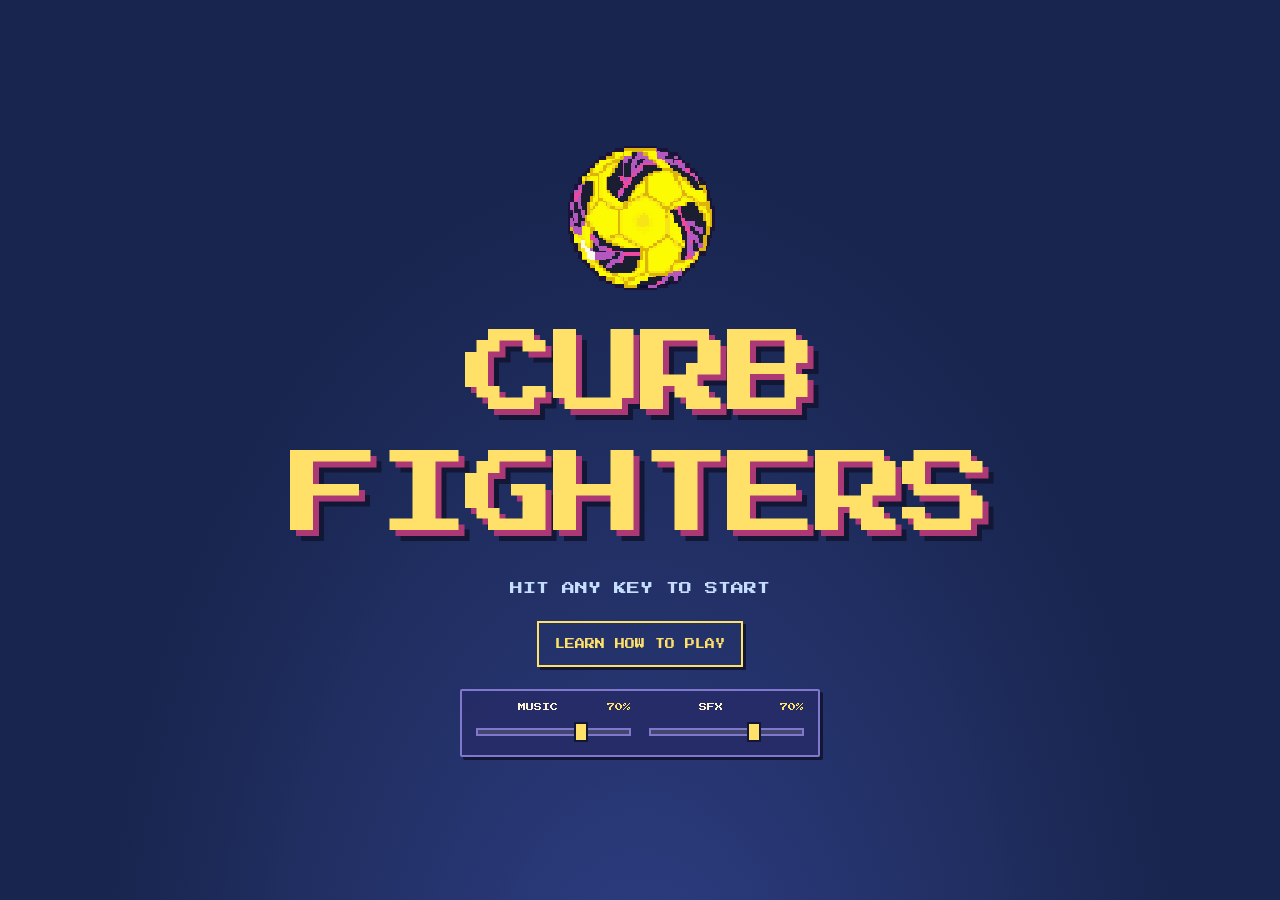
==== index.html @ 90132382 "Deploy and refresh Pinky cooperative unlock on index.html" ====
<!doctype html>
<html lang="en">
<head>
<meta charset="utf-8">
<script>
  // Keep both Cloudflare Pages domains on one deployment, with separate rosters.
  if (location.hostname.toLowerCase() === 'curb-fighters.philb.ie') {
    location.replace('/index2.html' + location.search + location.hash);
  }
</script>
<meta name="viewport" content="width=device-width, initial-scale=1, viewport-fit=cover">
<meta name="theme-color" content="#18254e">
<meta name="description" content="Curb Fighters: a two-player pixel street game of curbs starring Phil, Kim, Rose and Shay.">
<title>Curb Fighters</title>
<meta name="robots" content="noindex, nofollow">
<meta name="apple-mobile-web-app-capable" content="yes">
<meta name="mobile-web-app-capable" content="yes">
<meta name="apple-mobile-web-app-status-bar-style" content="black-translucent">
<meta name="apple-mobile-web-app-title" content="Curb Fighters">
<link rel="icon" type="image/png" sizes="32x32" href="assets/built/favicon.png">
<link rel="apple-touch-icon" href="assets/built/apple-touch-icon.png">
<link rel="stylesheet" href="https://fonts.googleapis.com/css2?family=Press+Start+2P&family=VT323&display=swap">
<link rel="stylesheet" href="source/style.css?v=20261119-learn-curbs">
</head>
<body>
<div class="rotate" role="status"><div class="spin" aria-hidden="true"><canvas id="rotate-arrows" width="48" height="48"></canvas><canvas id="rotate-ball" width="48" height="48"></canvas></div><strong>TURN TO PLAY</strong><p>Curb Fighters plays sideways.<br>Rotate your phone to landscape.</p></div>

<section id="boot" class="screen boot" tabindex="0" aria-label="Curb Fighters. Press any key or tap to start.">
  <canvas id="boot-ball" class="boot-ball" width="96" height="96" aria-hidden="true"></canvas>
  <h1 class="logo"><span>CURB</span><span>FIGHTERS</span></h1>
  <p id="boot-prompt" class="prompt">LOADING THE STREET…</p>
  <button id="learn-open" class="btn ghost" type="button" aria-haspopup="dialog">Learn how to play</button>
  <div id="audio-panel" class="audio-panel panel">
    <button id="enable-audio" class="enable" type="button" hidden>ENABLE AUDIO</button>
    <label for="music-level"><span>MUSIC</span><output id="music-out" for="music-level">70%</output></label>
    <label for="sfx-level"><span>SFX</span><output id="sfx-out" for="sfx-level">70%</output></label>
    <input id="music-level" type="range" min="0" max="100" value="70" aria-label="Music volume" style="grid-column:1">
    <input id="sfx-level" type="range" min="0" max="100" value="70" aria-label="Sound effects volume" style="grid-column:2">
  </div>
</section>

<section id="select" class="screen select" hidden aria-label="Choose your champion">
  <canvas id="select-bg" width="836" height="470" aria-hidden="true"></canvas>
  <h2 class="select-title">CHOOSE YOUR CHAMPION</h2>
  <div class="roster p1">
    <span class="tag">1P</span>
    <div class="carousel" id="carousel0" aria-label="Player one champions"></div>
    <div class="namebar"><button class="arrow prev" id="prev0" type="button" aria-label="Previous champion for player one"></button><strong id="champ-name0">PHIL</strong><button class="arrow next" id="next0" type="button" aria-label="Next champion for player one"></button></div>
  </div>
  <div class="roster p2">
    <span class="tag">2P</span>
    <div class="opponent" role="group" aria-label="Player two"><button id="vs-friend" type="button" aria-pressed="true">FRIEND</button><button id="vs-cpu" type="button" aria-pressed="false">CPU</button></div>
    <div class="carousel" id="carousel1" aria-label="Player two champions"></div>
    <div class="namebar"><button class="arrow prev" id="prev1" type="button" aria-label="Previous champion for player two"></button><strong id="champ-name1">SHAY</strong><button class="arrow next" id="next1" type="button" aria-label="Next champion for player two"></button></div>
  </div>
  <div class="vs" id="vs" hidden aria-hidden="true">VS</div>
  <button id="go" class="go" type="button" aria-label="Let’s bounce! Start the match"><canvas id="go-ball" width="48" height="48" aria-hidden="true"></canvas><span>LET’S<br>BOUNCE!</span></button>
</section>

<main id="game" class="screen game" hidden data-control="timing">
  <canvas id="court" width="960" height="440" aria-label="Pixel-art street by the river with two players and a yellow football"></canvas>
  <div class="hud-top">
    
    <div class="tools panel">
      <button id="btn-sound" class="tool" type="button" aria-label="Sound settings" aria-haspopup="true" aria-expanded="false"><svg viewBox="0 0 16 16" aria-hidden="true"><path id="snd-icon" d="M1 5h3l4-4h1v14H8l-4-4H1z M11 5h1v6h-1z M13 3h1v10h-1z"/></svg></button>
      <button id="btn-full" class="tool" type="button" aria-label="Full screen"><svg viewBox="0 0 16 16" aria-hidden="true"><path d="M1 1h5v2H3v3H1z M10 1h5v5h-2V3h-3z M1 10h2v3h3v2H1z M13 10h2v5h-5v-2h3z"/></svg></button>
      <button id="btn-help" class="tool" type="button" aria-label="How to play"><svg viewBox="0 0 16 16" aria-hidden="true"><path d="M4 2h8v1h1v4h-1v1h-2v1H9v2H7V8h1V7h2V6h1V4H5v2H3V3h1z M7 12h2v2H7z"/></svg></button>
      <button id="btn-restart" class="tool" type="button" aria-label="New match"><svg viewBox="0 0 16 16" aria-hidden="true"><path d="M5 1h6v2h2v2h1v6h-1v2h-2v2H5v-2H3v-2H2V8h2v3h1v2h6v-2h1V5h-1V3H6v2h2v2H2V1h2v2h1z"/></svg></button>
    </div>
  </div>

  <div class="sound-panel panel" id="sound-panel" hidden role="group" aria-label="Sound">
    <label for="g-music"><span>MUSIC</span><output id="g-music-out" for="g-music">70%</output></label>
    <input id="g-music" type="range" min="0" max="100" value="70" aria-label="Music volume">
    <label for="g-sfx"><span>SFX</span><output id="g-sfx-out" for="g-sfx">70%</output></label>
    <input id="g-sfx" type="range" min="0" max="100" value="70" aria-label="Sound effects volume">
    <button id="g-mute" class="mute" type="button" aria-pressed="false">MUTE ALL</button>
  </div>

  <div class="card p1" id="card0"><button class="noodles" id="noodles0" type="button" disabled><b>NOODLES!</b><small>×2</small></button><div class="plate panel"><canvas id="head0" width="52" height="46" aria-hidden="true"></canvas><strong id="score0">00</strong></div><span class="boost-badge" id="badge0" hidden>99</span></div>
  <div class="card p2" id="card1"><button class="noodles" id="noodles1" type="button" disabled><b>NOODLES!</b><small>×2</small></button><div class="plate panel"><canvas id="head1" width="52" height="46" aria-hidden="true"></canvas><strong id="score1">00</strong></div><span class="boost-badge" id="badge1" hidden>99</span></div>

  <div class="meters panel" id="meters" hidden>
    <div class="meter" id="power-meter"><span class="label">POWER</span><div class="track"><i class="fringe"></i><i class="green"></i><i class="gold"></i><i class="needle"></i></div></div>
    <div class="meter" id="aim-meter"><span class="label">AIM</span><div class="track"><i class="fringe"></i><i class="green"></i><i class="gold"></i><i class="centre"></i><i class="needle"></i></div></div>
  </div>
  <div class="boost-tag" id="boost-tag" hidden>99 BOOST! BIG GOLD ZONE</div>
  <p class="hint" id="hint" hidden aria-live="polite"></p>

  <div class="float" id="float" aria-live="polite"></div>
  <div class="banner" id="banner" hidden aria-live="assertive"><strong></strong><small></small></div>
  <div class="winner" id="winner" hidden aria-live="assertive"><small id="winner-sub">STREET CHAMPION</small><strong id="winner-name"></strong></div>

  <div class="race" id="race" hidden role="region" aria-label="Pinky’s ice cream race. Tap your side of the screen, or bash Q or P, to eat.">
    <canvas id="race-scene" width="836" height="470" aria-hidden="true"></canvas>
    <div class="race-head"><strong class="race-status" id="race-status">3</strong><div class="race-instructions panel" id="race-instructions" hidden>TAP, CLICK OR HIT <b>Q / P</b> TO NOM!</div><small>FIRST TO FINISH THEIR 99 WINS</small><p class="race-winner" id="race-winner" aria-live="polite"></p></div>
    <div class="lane p1 panel" id="lane0"><b id="eat-label0">PHIL</b><span class="bar"><i id="eat-bar0"></i></span><small id="eat-key0">TAP LEFT</small></div>
    <div class="lane p2 panel" id="lane1"><b id="eat-label1">SHAY</b><span class="bar"><i id="eat-bar1"></i></span><small id="eat-key1">TAP RIGHT</small></div>
  </div>
</main>

<section id="celebrate" class="screen celebrate" hidden aria-label="Celebration. Tap or press any key to play again.">
  <canvas id="celebrate-scene" width="836" height="470" aria-hidden="true"></canvas>
  <div class="cele-head"><small>STREET CHAMPION</small><strong id="cele-name">PHIL WINS!</strong><span id="cele-score">100 – 0</span><p class="cele-prompt" id="cele-prompt" hidden>TAP TO PLAY AGAIN</p></div>
</section>

<dialog id="learn" aria-label="Learn how to play">
  <div class="learn-pages">
    <section id="learn-intro">
      <h2 tabindex="-1" autofocus>WHAT IS CURBS?</h2>
      <p>Curbs is a street game for two players. Stand on opposite sides of the road and take turns throwing a ball at the curb across from you. Hit the edge and bounce it back to score.</p>
      <p>A hit from your curb scores <b>10 points</b> and moves you halfway across. From there, each hit is worth <b>5 points</b>. Keep throwing until you miss, then it’s your rival’s turn. <b>First to 100 wins!</b></p>
      <p>Share a screen with a friend or take on the CPU.</p>
    </section>
    <section id="learn-controls" hidden>
      <h2 tabindex="-1">HOW TO PLAY</h2>
      <ol>
        <li><b>Start, power, aim.</b> Tap your side (Player 1 left, Player 2 right) or press <span class="keys">Q</span> for Player 1 and <span class="keys">P</span> for Player 2. Once to start the power meter, again to lock power, and once more to lock aim and throw. Space also works on your turn. Against the CPU, tap anywhere.</li>
        <li><b>Watch the needles.</b> Green on both meters gets you a hit. Yellow edges give you a 50/50 chance. From the curb, hit gold on both for <b>Double Trouble</b>, a bounce off both curbs worth <b>30 points</b>.</li>
        <li><b>Street distractions.</b> Cars pause play and the dog makes your aim wobble. You also get two <b>NOODLES!</b> per match. Hit your button (or <span class="keys">X</span> for Player 1, <span class="keys">N</span> for Player 2) while your rival sets up a throw to shake their aim.</li>
        <li><b>Pinky’s 99 race.</b> Wait for <b>NOM!</b>, then tap your side or mash <span class="keys">Q / P</span> to eat. First to finish wins. During a match, the winner earns a <b>99 BOOST</b> with bigger gold zones on their next throw from the curb.</li>
      </ol>
    </section>
  </div>
  <div class="dialog-actions">
    <button class="btn ghost" id="learn-close" type="button">Close</button>
    <button class="btn ghost" id="learn-back" type="button" hidden>Back</button>
    <button class="btn" id="learn-next" type="button">Next</button>
    <button class="btn" id="learn-done" type="button" hidden>Done</button>
  </div>
</dialog>

<dialog id="help" aria-labelledby="help-title">
  <h2 id="help-title">THE STREET RULES</h2>
  <ol>
    <li>Throw the ball at the far curb. <b>First to 100 wins.</b></li>
    <li><b>Timing:</b> tap your half of the screen (<span class="keys">left is Player 1, right is Player 2</span>) or press <span class="keys">Q / P</span>. Once to start, once to lock power, once to lock aim. Space works for whoever’s up.</li>
    <li><b>Green</b> on both meters is a sure curb. <b>Yellow</b> edges are a 50:50. Anything else misses.</li>
    <li><b>Curb hit: +10</b>, then you move to halfway. Halfway hits are <b>+5</b> and you keep going until you miss. The zones are smaller there.</li>
    <li><b>Double Trouble: +30.</b> From the curb, find the thin gold power zone with near-perfect aim and the ball comes all the way back to your own curb.</li>
    <li><b>Drag to throw:</b> pull back from your player, move sideways to aim, let go.</li>
    <li><b>NOODLES!</b> Two per game. While your rival sets power or aim, press <span class="keys">X</span> (Player 1), <span class="keys">N</span> (Player 2) or your NOODLES! button. Their aim goes wobbly.</li>
    <li>Cars stop play. Fluffy dogs are distracting. And if you hear Pinky’s van, the first to finish their 99 gets a <b>99 BOOST</b>: next throw from the curb with a huge gold zone.</li>
  </ol>
  <div class="dialog-actions"><button class="btn" id="help-close" type="button">BACK TO THE CURB</button></div>
</dialog>
<dialog id="restart" aria-labelledby="restart-title">
  <h2 id="restart-title">NEW MATCH?</h2>
  <p>Both scores go back to zero and you pick champions again.</p>
  <div class="dialog-actions"><button class="btn ghost" id="restart-cancel" type="button">KEEP PLAYING</button><button class="btn" id="restart-confirm" type="button">NEW MATCH</button></div>
</dialog>

<div class="fade" id="fade" aria-hidden="true"></div>
<script src="source/assets.js"></script>
<script src="source/exclamations.js?v=20261119-syntax-fixed"></script>
<script src="source/pinky-sprites.js?v=20261119-pinky-v1"></script>
<script src="source/game.js?v=20261119-pinky-unlock-v1"></script>
</body>
</html>
---- source/style.css ----
@font-face{font-family:'CF Arcade';src:url(../assets/built/fonts/press-start-2p.woff2) format('woff2');font-display:block}
@font-face{font-family:'CF Pixel';src:url(../assets/built/fonts/vt323.woff2) format('woff2');font-display:block}

/* Curb Fighters — cartridge-era arcade chrome around a full-bleed pixel street. */
:root {
  --night: #18254e;
  --panel: rgba(37, 44, 103, .93);
  --panel-solid: #252c67;
  --edge: #8178ce;
  --shadow: #121735;
  --gold: #ffe16a;
  --gold-deep: #be9146;
  --cream: #fff4d2;
  --sky-text: #c5deff;
  --berry: #ad3876;
  --pink: #ed76aa;
  --blush: #ffaecc;
  --leaf: #87d58b;
  --leaf-edge: #c4f8a8;
  --amber: #d9a93e;
  --track: #41476d;
  --track-line: #5b5e85;
  --arcade: 'CF Arcade', 'Press Start 2P', 'Courier New', monospace;
  --pixel: 'CF Pixel', 'VT323', 'Courier New', monospace;
  --st: env(safe-area-inset-top, 0px);
  --sr: env(safe-area-inset-right, 0px);
  --sb: env(safe-area-inset-bottom, 0px);
  --sl: env(safe-area-inset-left, 0px);
  color-scheme: dark;
}
/* The cabinet keeps one palette in both appearances: the art defines it. */
@media (prefers-color-scheme: dark) { :root:not([data-theme="light"]) { --night: #18254e; --cream: #fff4d2; } }
:root[data-theme="dark"] { --night: #18254e; --cream: #fff4d2; }

* { box-sizing: border-box; }
html, body { height: 100%; margin: 0; }
body {
  background: var(--night);
  color: var(--cream);
  font-family: var(--arcade);
  overflow: hidden;
  overscroll-behavior: none;
  -webkit-user-select: none;
  user-select: none;
  -webkit-touch-callout: none;
  -webkit-tap-highlight-color: transparent;
}
button { font: inherit; color: inherit; cursor: pointer; touch-action: manipulation; }
button:disabled { cursor: default; }
button:focus-visible, [tabindex]:focus-visible { outline: 3px dashed var(--gold); outline-offset: 3px; }
[hidden] { display: none !important; }
canvas { image-rendering: pixelated; image-rendering: crisp-edges; }
.screen { position: fixed; inset: 0; overflow: hidden; }

/* Shared arcade panel: hard pixel border with an offset drop, never a blur. */
.panel {
  background: var(--panel);
  border: 2px solid var(--edge);
  box-shadow: 3px 3px 0 var(--shadow);
  border-radius: 2px;
}

/* ---------- Title ---------- */
.boot {
  display: flex; flex-direction: column; align-items: center; justify-content: center;
  gap: clamp(6px, 2.4vh, 22px);
  padding: calc(var(--st) + 10px) calc(var(--sr) + 16px) calc(var(--sb) + 10px) calc(var(--sl) + 16px);
  text-align: center; cursor: pointer;
  background:
    radial-gradient(ellipse at 50% 120%, #2f3f86 0, transparent 60%),
    var(--night);
}
.boot-ball { width: clamp(60px, 17vh, 150px); height: clamp(60px, 17vh, 150px); animation: ball-drop .75s steps(9) both; }
.logo {
  margin: 0; display: flex; flex-direction: column; align-items: center;
  font: clamp(26px, min(7.4vw, 11vh), 92px)/1.32 var(--arcade);
  letter-spacing: -.05em; color: var(--gold);
  text-shadow: .065em .065em 0 var(--berry), .12em .12em 0 var(--shadow);
  animation: logo-zoom 1.05s cubic-bezier(.17,.75,.28,1) .55s both; transform-origin: center center;
}
.prompt { margin: 0; min-height: 1.6em; font: clamp(8px, min(1.5vw, 2.4vh), 13px)/1.6 var(--arcade); color: var(--sky-text); }
.prompt.ready { animation: blink 1.1s steps(2) infinite; }
.audio-panel {
  display: grid; grid-template-columns: 1fr 1fr; gap: 4px 18px;
  width: min(360px, 88vw); padding: 10px 14px 8px; cursor: default;
  animation: rise .4s steps(4) 1.1s both;
}
.audio-panel label { display: grid; grid-template-columns: 1fr auto; align-items: center; gap: 4px 8px; font: 8px/1.5 var(--arcade); color: var(--cream); }
.audio-panel output { color: var(--gold); }
.audio-panel .enable {
  grid-column: 1 / -1; justify-self: center; margin-bottom: 4px;
  min-height: 36px; padding: 6px 14px; border: 2px solid var(--gold); background: var(--gold); color: var(--panel-solid);
  font: 9px/1.4 var(--arcade); box-shadow: 2px 2px 0 var(--shadow);
}
input[type=range] { grid-column: 1 / -1; width: 100%; height: 30px; margin: 0; background: none; -webkit-appearance: none; appearance: none; touch-action: pan-x; cursor: pointer; }
input[type=range]::-webkit-slider-runnable-track { height: 8px; background: var(--track); border: 2px solid var(--edge); }
input[type=range]::-moz-range-track { height: 4px; background: var(--track); border: 2px solid var(--edge); }
input[type=range]::-webkit-slider-thumb { -webkit-appearance: none; width: 14px; height: 20px; margin-top: -8px; background: var(--gold); border: 2px solid var(--shadow); border-radius: 0; }
input[type=range]::-moz-range-thumb { width: 10px; height: 16px; background: var(--gold); border: 2px solid var(--shadow); border-radius: 0; }

/* ---------- Choose your champion ---------- */
.select { touch-action: none; background: #0f7ef1; }
#select-bg { position: absolute; inset: 0; width: 100%; height: 100%; object-fit: cover; object-position: 50% 100%; }
.select::after { content: ''; position: absolute; inset: 0; pointer-events: none; background: linear-gradient(#10183a66 0, #10183a00 30%, #10183a00 70%, #10183a55 100%); z-index: 1; }
.select-title {
  position: absolute; z-index: 30; left: 0; right: 0; top: calc(var(--st) + max(10px, 3.5vh)); margin: 0; text-align: center;
  font: clamp(13px, min(3vw, 5.4vh), 34px)/1.4 var(--arcade); color: #fff2b9; letter-spacing: -.04em;
  text-shadow: .1em .1em 0 #96485c, .17em .17em 0 var(--shadow);
}
.roster { position: absolute; top: 0; bottom: 0; width: 50%; z-index: 5; }
.roster.p1 { left: 0; }
.roster.p2 { right: 0; }
.roster .tag {
  position: absolute; top: calc(var(--st) + max(46px, 14vh)); font: clamp(12px, min(2.2vw, 4.4vh), 26px)/1 var(--arcade); color: var(--gold);
  text-shadow: 3px 3px 0 #362455; z-index: 30;
}
.roster.p1 .tag { left: calc(var(--sl) + max(18px, 4vw)); }
.roster.p2 .tag { right: calc(var(--sr) + max(18px, 4vw)); }
.carousel { position: absolute; inset: 0; cursor: grab; touch-action: none; }
.carousel.dragging { cursor: grabbing; }
.champ {
  position: absolute; padding: 0; border: 0; background: none;
  width: calc(128px * var(--cs, 1)); height: calc(112px * var(--cs, 1));
  transform-origin: 50% 89.3%; will-change: transform, left, top;
  touch-action: none;
}
.champ canvas { display: block; width: 100%; height: 100%; pointer-events: none; }
.namebar {
  position: absolute; left: 0; right: 0; bottom: calc(var(--sb) + max(6px, 2.2vh)); z-index: 40;
  display: flex; align-items: center; justify-content: center; gap: clamp(4px, 1.4vw, 18px);
}
.namebar strong {
  min-width: 6.2em; text-align: center; font: clamp(11px, min(2vw, 4vh), 22px)/1.5 var(--arcade); color: #fff0ac;
  text-shadow: 3px 3px 0 #29244d;
}
.arrow { display: grid; place-items: center; width: 56px; height: 52px; padding: 0; border: 0; background: none; }
.arrow::before {
  content: ''; display: block; width: clamp(24px, 5vh, 36px); height: clamp(24px, 5vh, 36px); background: #fff;
  clip-path: polygon(0 44%,12% 44%,12% 32%,24% 32%,24% 20%,36% 20%,36% 8%,48% 8%,48% 38%,100% 38%,100% 62%,48% 62%,48% 92%,36% 92%,36% 80%,24% 80%,24% 68%,12% 68%,12% 56%,0 56%);
  filter: drop-shadow(3px 3px 0 #29244d);
}
.arrow.next::before { transform: scaleX(-1); }
.arrow:active::before { translate: 0 2px; }
.arrow:disabled { opacity: .35; }
.opponent {
  position: absolute; z-index: 30; left: 50%; top: max(29vh, calc(var(--st) + 100px)); transform: translateX(-50%);
  display: flex; gap: clamp(18px, 4vw, 44px); white-space: nowrap;
}
.opponent button {
  position: relative; min-height: 44px; padding: 6px 4px; border: 0; background: none;
  font: clamp(13px, min(2.3vw, 4.6vh), 28px)/1.4 var(--arcade); color: #c6c8ed; text-shadow: 3px 3px 0 #272454;
}
.opponent button[aria-pressed=true] { color: var(--gold); }
.opponent button[aria-pressed=true]::before {
  content: ''; position: absolute; left: 50%; bottom: 100%; width: 26px; height: 18px; margin-left: -13px;
  background: var(--gold); clip-path: polygon(0 0,100% 0,100% 34%,84% 34%,84% 67%,67% 67%,67% 100%,33% 100%,33% 67%,16% 67%,16% 34%,0 34%);
  filter: drop-shadow(2px 2px 0 #272454); animation: bob .8s steps(2) infinite;
}
.go {
  position: absolute; z-index: 50; left: 50%; bottom: calc(var(--sb) + max(12px, 4vh)); transform: translateX(-50%);
  width: clamp(92px, min(25vh, 17vw), 210px); aspect-ratio: 1; padding: 0; border: 0; border-radius: 50%; background: none;
  display: grid; place-items: center; container-type: inline-size;
}
.go canvas { position: absolute; inset: 0; width: 100%; height: 100%; filter: drop-shadow(5px 6px 0 #1a1c4588); }
.go span {
  position: relative; font: clamp(8px, 2.1vh, 19px)/1.55 var(--arcade); font-size: 9.6cqw; /* sized to the ball, so BOUNCE! always fits */ text-align: center; color: #fff6c2; letter-spacing: -.04em;
  text-shadow: 3px 0 0 #3c215c, -3px 0 0 #3c215c, 0 3px 0 #3c215c, 0 -3px 0 #3c215c, 3px 3px 0 #3c215c, -3px -3px 0 #3c215c, 3px -3px 0 #3c215c, -3px 3px 0 #3c215c;
}
.vs {
  position: absolute; z-index: 45; left: 50%; top: 46%; transform: translate(-50%, -50%) rotate(-6deg); pointer-events: none;
  font: clamp(30px, min(7vw, 13vh), 96px)/1 var(--arcade); color: var(--gold); letter-spacing: -.06em;
  text-shadow: .07em .07em 0 #c2306f, .13em .13em 0 #2a1030;
}
.vs.slam { transform-origin: 50% 50%; animation: vs-center-zoom .32s steps(4) both; }
@keyframes vs-center-zoom {
  from { transform: translate(-50%, -50%) rotate(-6deg) scale(.2); opacity: 0; }
  to   { transform: translate(-50%, -50%) rotate(-6deg) scale(1); opacity: 1; }
}
.go:hover { transform: translateX(-50%) scale(1.05); }
.go:active { transform: translateX(-50%) scale(.95); }

/* ---------- Court and HUD ---------- */
.game { background: #6f9f45; touch-action: none; }
#court { position: absolute; inset: 0; width: 100%; height: 100%; object-fit: cover; object-position: 50% 50%; display: block; }
.game[data-control=drag] #court { cursor: grab; }
.hud-top {
  position: absolute; z-index: 20; top: calc(var(--st) + 8px); left: calc(var(--sl) + 10px); right: calc(var(--sr) + 10px);
  display: flex; justify-content: space-between; align-items: flex-start; pointer-events: none;
}
.modes, .tools { pointer-events: auto; display: flex; padding: 2px; gap: 2px; }
.modes button {
  min-height: 40px; padding: 6px 11px; border: 0; background: none; color: #d1d5ff;
  font: 10px/1.4 var(--arcade); text-shadow: 1px 1px 0 var(--shadow);
}
.modes button[aria-pressed=true] { background: var(--gold); color: var(--panel-solid); text-shadow: none; box-shadow: inset 0 -3px 0 var(--gold-deep); }
.modes button:disabled { opacity: .55; }
.tool { width: 42px; height: 40px; padding: 0; border: 0; background: none; display: grid; place-items: center; }
.tool svg { width: 22px; height: 22px; fill: var(--cream); shape-rendering: crispEdges; }
.tool:active svg { translate: 0 1px; }

.card { position: absolute; z-index: 15; bottom: calc(var(--sb) + 8px); display: flex; flex-direction: column; gap: 8px; width: 148px; }
.card.p1 { left: calc(var(--sl) + 10px); }
.card.p2 { right: calc(var(--sr) + 10px); }
.plate { display: flex; align-items: center; gap: 4px; padding: 3px 8px 3px 3px; transition: border-color .1s steps(1); }
.card.p2 .plate { flex-direction: row-reverse; padding: 3px 3px 3px 8px; }
.plate canvas { width: 72px; height: 64px; flex: none; }
.plate strong { flex: 1; text-align: center; font: 22px/1 var(--arcade); color: var(--cream); text-shadow: 2px 2px 0 var(--shadow); }
.plate strong.pop { animation: score-pop .45s steps(5); color: var(--gold); }
.card.active .plate { border-color: var(--gold); box-shadow: 0 0 0 2px var(--gold), 3px 3px 0 var(--shadow); }
.card .boost-badge { position: absolute; top: -9px; padding: 3px 5px; background: var(--pink); color: var(--panel-solid); font: 7px/1 var(--arcade); border: 2px solid var(--blush); box-shadow: 2px 2px 0 var(--shadow); }
.card.p1 .boost-badge { right: -6px; }
.card.p2 .boost-badge { left: -6px; }
.noodles {
  min-height: 50px; padding: 6px 4px; display: flex; flex-direction: column; align-items: center; justify-content: center; gap: 6px;
  background: var(--panel); border: 2px solid var(--edge); box-shadow: 2px 2px 0 var(--shadow); color: var(--gold);
  font: 13px/1.2 var(--arcade); letter-spacing: -.04em; text-shadow: 2px 2px 0 #292050;
}
.noodles small { font: 8px/1 var(--arcade); letter-spacing: 0; color: inherit; }
.noodles:not(:disabled) { background: var(--berry); border-color: var(--blush); color: #fff1b9; animation: nudge 1.2s steps(2) infinite; }
.noodles:not(:disabled):active { background: #d55399; translate: 0 2px; }
.noodles:disabled { opacity: .6; pointer-events: none; } /* idle buttons let taps through to the player's half */
.modes button:disabled { pointer-events: none; }
.noodles.spent { opacity: .32; }

.meters {
  position: absolute; z-index: 14; left: 50%; bottom: calc(var(--sb) + 8px); transform: translateX(-50%);
  width: min(460px, calc(100% - 360px)); padding: 10px 14px 12px; display: grid; grid-template-columns: 1fr 1fr; gap: 16px; pointer-events: none;
}
.meter { min-width: 0; }
.meter .label { display: block; margin-bottom: 7px; font: 9px/1.3 var(--arcade); color: #d7d4ff; }
.meter.running .label { color: var(--gold); }
.meter { transition: opacity .16s steps(2); }
.meter.dim { opacity: .3; }   /* the meter you're not setting steps back */
.track {
  position: relative; height: 24px; border: 2px solid #8f91bb;
  background: repeating-linear-gradient(90deg, var(--track) 0, var(--track) calc(10% - 1px), var(--track-line) calc(10% - 1px), var(--track-line) 10%);
}
.track i { position: absolute; top: 0; bottom: 0; display: block; }
.track .fringe { background: var(--amber); }
.track .green { background: var(--leaf); box-shadow: inset 1px 0 0 var(--leaf-edge), inset -1px 0 0 var(--leaf-edge); }
.track .gold { background: var(--gold); box-shadow: inset 0 0 0 1px #fff7c4; min-width: 3px; }
.track .centre { left: 50%; border-left: 2px dotted #2d5a35aa; }
.track .needle { top: -7px; bottom: -7px; width: 4px; margin-left: -2px; background: #fff3b3; box-shadow: 2px 0 0 var(--shadow); z-index: 3; }
.meters.boosted { border-color: var(--blush); box-shadow: 0 0 0 2px var(--pink), 3px 3px 0 var(--shadow); }
.boost-tag {
  position: absolute; z-index: 16; left: 50%; transform: translateX(-50%); bottom: calc(var(--sb) + 84px);
  padding: 5px 9px; background: var(--pink); color: var(--panel-solid); border: 2px solid var(--blush); box-shadow: 2px 2px 0 var(--shadow);
  font: 9px/1.3 var(--arcade); white-space: nowrap; animation: nudge 1s steps(2) infinite; pointer-events: none;
}
.hint {
  position: absolute; z-index: 16; left: 50%; transform: translateX(-50%); bottom: calc(var(--sb) + 84px); margin: 0;
  padding: 5px 9px; max-width: calc(100% - 340px); white-space: nowrap; overflow: hidden; text-overflow: ellipsis;
  font: 9px/1.4 var(--arcade); color: var(--gold); background: var(--panel); border: 2px solid var(--edge); box-shadow: 2px 2px 0 var(--shadow);
  pointer-events: none;
}
.hint.low { bottom: calc(var(--sb) + 14px); }
.boost-tag:not([hidden]) ~ .hint:not(.low) { bottom: calc(var(--sb) + 116px); }

/* Big moments: announcements stay off the players and clear of the HUD. */
.banner, .winner, .float { position: absolute; z-index: 18; left: 4%; right: 4%; text-align: center; pointer-events: none; }
.banner { top: max(7%, calc(var(--st) + 58px)); display: flex; flex-direction: column; align-items: center; gap: 1.2vh; }
.banner strong {
  display: block; font: clamp(26px, min(6.4vw, 12vh), 78px)/1.35 var(--arcade); color: var(--gold); letter-spacing: -.04em;
  text-shadow: .07em .07em 0 #a34e3c, .12em .12em 0 var(--shadow); transform: rotate(-4deg); animation: slam .3s steps(4);
}
.banner small { font: clamp(8px, min(1.3vw, 2.4vh), 12px)/1.5 var(--arcade); color: var(--cream); text-shadow: 2px 2px 0 var(--shadow); }
.banner.pinky strong { color: var(--gold); text-shadow: .07em .07em 0 #c2306f, .12em .12em 0 #2a1030; }
.banner.listen strong { font-size: clamp(14px, min(3vw, 6vh), 34px); color: #fff1b7; text-shadow: 3px 3px 0 #7a4b6d, 5px 5px 0 var(--shadow); transform: none; animation: slam .3s steps(4), shiver 1.4s steps(2) infinite; }
.banner.double { top: max(5%, calc(var(--st) + 54px)); }
.banner.double strong { font-size: clamp(22px, min(5.4vw, 9.5vh), 68px); }
.banner.double b { font: clamp(18px, 4vh, 34px)/1.4 var(--arcade); color: var(--cream); text-shadow: 3px 3px 0 #6e613d, 5px 5px 0 var(--shadow); }
.winner { top: 9%; display: flex; flex-direction: column; align-items: center; gap: 1.4vh; }
.winner small { font: clamp(8px, 1.6vh, 12px)/1.6 var(--arcade); letter-spacing: .2em; color: var(--cream); text-shadow: 2px 2px 0 #42583b; }
.winner strong { font: clamp(22px, min(5.2vw, 10vh), 62px)/1.4 var(--arcade); color: var(--gold); text-shadow: .07em .07em 0 #9e583a, .12em .12em 0 var(--shadow); transform: rotate(-3deg); animation: slam .4s steps(5); }
.float { top: max(12%, calc(var(--st) + 60px)); font: clamp(14px, min(2.6vw, 5vh), 28px)/1.6 var(--arcade); color: #ffe396; text-shadow: 3px 3px 0 #a34e3c, 5px 5px 0 var(--shadow); opacity: 0; }
.float.show { animation: float-up 1.6s steps(16) forwards; }
.float.miss { color: #d9e4ff; text-shadow: 3px 3px 0 #474e8a, 5px 5px 0 var(--shadow); }
.float small { display: block; font-size: .5em; color: var(--cream); }

/* Pinky's ice cream race: a front-on street close-up with the van behind. */
.race { position: absolute; z-index: 19; inset: 0; background: #0f7ef1; }
#race-scene { position: absolute; inset: 0; width: 100%; height: 100%; object-fit: cover; object-position: 50% 100%; }
.race-head { position: absolute; left: 0; right: 0; top: calc(var(--st) + 54px); display: flex; flex-direction: column; align-items: center; gap: 6px; text-align: center; pointer-events: none; }
.race-status { font: clamp(22px, min(4.6vw, 9vh), 54px)/1.2 var(--arcade); color: var(--gold); text-shadow: .07em .07em 0 #c2306f, .12em .12em 0 #2a1030; }
.race-head small { font: clamp(7px, 1.5vh, 11px)/1.5 var(--arcade); color: var(--cream); text-shadow: 2px 2px 0 var(--shadow); }
.race-winner { margin: 4px 0 0; min-height: 1.4em; font: clamp(10px, 2.4vh, 18px)/1.4 var(--arcade); color: #ffd0e4; text-shadow: 2px 2px 0 #4a1f45; }
.lane { position: absolute; top: calc(var(--st) + 56px); width: min(230px, 28vw); padding: 8px 10px; display: grid; gap: 6px; pointer-events: none; }
.lane.p1 { left: calc(var(--sl) + 10px); }
.lane.p2 { right: calc(var(--sr) + 10px); text-align: right; }
.lane b { font: 11px/1.2 var(--arcade); color: var(--cream); }
.lane small { font: 8px/1.2 var(--arcade); color: var(--gold); }
.lane .bar { display: block; height: 12px; background: var(--track); border: 2px solid var(--edge); }
.lane .bar i { display: block; height: 100%; width: 0; background: var(--pink); }
.lane.p2 .bar i { margin-left: auto; }
.lane.won { border-color: var(--gold); box-shadow: 0 0 0 2px var(--gold), 3px 3px 0 var(--shadow); }

/* ---------- The celebration ---------- */
.celebrate { background: #0f7ef1; cursor: pointer; touch-action: none; }
#celebrate-scene { position: absolute; inset: 0; width: 100%; height: 100%; object-fit: cover; object-position: 50% 100%; }
.cele-head { position: absolute; left: 0; right: 0; top: calc(var(--st) + max(10px, 3.5vh)); display: flex; flex-direction: column; align-items: center; gap: 1vh; text-align: center; pointer-events: none; }
.cele-head small { font: clamp(8px, 1.6vh, 12px)/1.5 var(--arcade); letter-spacing: .2em; color: var(--cream); text-shadow: 2px 2px 0 var(--shadow); }
.cele-head strong { font: clamp(22px, min(5.4vw, 10vh), 64px)/1.3 var(--arcade); color: var(--gold); text-shadow: .07em .07em 0 #9e583a, .12em .12em 0 var(--shadow); transform: rotate(-3deg); animation: slam .4s steps(5); }
.cele-head span { font: clamp(10px, 2.4vh, 18px)/1.4 var(--arcade); color: #fff2b9; text-shadow: 2px 2px 0 var(--shadow); }
.cele-prompt { margin: .6vh 0 0; text-align: center; font: clamp(9px, 2vh, 14px)/1.5 var(--arcade); color: var(--cream); text-shadow: 2px 2px 0 var(--shadow); animation: blink 1.1s steps(2) infinite; pointer-events: none; }
@media (max-height: 520px) { .cele-head small { display: none; } .cele-head { gap: 2px; } }

/* The speaker's sound panel, dropping from the tools. */
.sound-panel { position: absolute; z-index: 30; top: calc(var(--st) + 56px); right: calc(var(--sr) + 10px); width: min(240px, 60vw); padding: 12px 14px; display: grid; gap: 4px; }
.sound-panel label { display: flex; justify-content: space-between; font: 8px/1.5 var(--arcade); color: var(--cream); }
.sound-panel output { color: var(--gold); }
.sound-panel input[type=range] { margin-bottom: 6px; }
.sound-panel .mute { min-height: 40px; margin-top: 2px; border: 2px solid var(--gold); background: none; color: var(--gold); font: 9px/1.4 var(--arcade); box-shadow: 2px 2px 0 var(--shadow); }
.sound-panel .mute[aria-pressed=true] { background: var(--gold); color: var(--panel-solid); }
.namebar strong.called { color: var(--gold); animation: score-pop .45s steps(5); }
/* A stepped fade to black between the champion select and the street. */
.fade { position: fixed; inset: 0; z-index: 95; background: #000; opacity: 0; pointer-events: none; transition: opacity .42s steps(6); }
.fade.on { opacity: 1; pointer-events: auto; }

/* ---------- Dialogs ---------- */
dialog {
  width: min(560px, calc(100% - 28px)); max-height: calc(100dvh - 28px); padding: 22px 24px; overflow: auto;
  background: var(--panel-solid); color: var(--cream); border: 3px solid var(--edge); border-radius: 2px; box-shadow: 5px 5px 0 var(--shadow);
  -webkit-user-select: text; user-select: text;
}
dialog::backdrop { background: #0c1230c4; }
dialog h2 { margin: 0 0 12px; font: 16px/1.5 var(--arcade); color: var(--gold); }
dialog p, dialog li { font: 21px/1.15 var(--pixel); color: #e6e4ff; }
dialog ol { margin: 0 0 10px; padding-left: 1.3em; }
dialog li { margin-bottom: 7px; }
dialog li::marker { color: var(--gold); }
dialog b { color: var(--gold); font-weight: 400; }
dialog .keys { color: var(--blush); }
.dialog-actions { display: flex; gap: 12px; justify-content: flex-end; flex-wrap: wrap; margin-top: 14px; }
.btn { min-height: 46px; padding: 10px 16px; border: 2px solid var(--gold); background: var(--gold); color: var(--panel-solid); font: 10px/1.4 var(--arcade); box-shadow: 3px 3px 0 var(--shadow); }
.btn.ghost { background: none; color: var(--gold); }
.btn:active { translate: 0 2px; box-shadow: 1px 1px 0 var(--shadow); }
#learn-open, #learn .btn { text-transform: uppercase; }
#learn-open { flex: none; }
#learn[open] {
  display: flex; flex-direction: column; width: min(640px, calc(100% - var(--sl) - var(--sr) - 28px));
  max-height: calc(100dvh - var(--st) - var(--sb) - 28px); padding: 0;
  overflow: hidden;
}
.learn-pages { overflow: auto; padding: 20px 22px 0; }
.learn-pages h2:focus { outline: none; }
.learn-pages p { margin: 0 0 12px; }
#learn .dialog-actions { flex: none; margin: 0; padding: 10px 22px 14px; }

/* ---------- Rotate prompt ---------- */
.rotate { display: none; }
@media (max-width: 700px) and (orientation: portrait) {
  .rotate { position: fixed; inset: 0; z-index: 100; display: flex; flex-direction: column; align-items: center; justify-content: center; gap: 22px; padding: 30px; text-align: center; background: var(--night); }
  .rotate .spin { position: relative; width: 168px; height: 168px; }
  .rotate .spin canvas { position: absolute; }
  #rotate-arrows { inset: 0; width: 100%; height: 100%; }
  #rotate-ball { left: 50%; top: 50%; width: 72px; height: 72px; margin: -36px 0 0 -36px; }
  .rotate strong { font: 16px/1.6 var(--arcade); color: var(--gold); }
  .rotate p { margin: 0; font: 22px/1.2 var(--pixel); color: #c7cefa; }
  .screen, dialog { visibility: hidden; }
}

/* ---------- Compact landscape phones ---------- */
@media (max-height: 360px) {
  .boot { gap: 6px; }
  .boot-ball { width: 44px; height: 44px; }
}
@media (max-height: 520px) {
  .modes button { min-height: 38px; padding: 5px 8px; font-size: 8px; }
  .tool { width: 40px; height: 38px; }
  .tool svg { width: 20px; height: 20px; }
  .card { width: 122px; gap: 7px; }
  .plate canvas { width: 54px; height: 48px; }
  .plate strong { font-size: 18px; }
  .noodles { min-height: 46px; font-size: 11px; gap: 5px; }
  .noodles small { font-size: 7px; }
  .meters { width: min(400px, calc(100% - 300px)); padding: 8px 10px 9px; gap: 12px; }
  .meter .label { margin-bottom: 5px; font-size: 8px; }
  .track { height: 20px; }
  .hint, .boost-tag { bottom: calc(var(--sb) + 70px); max-width: calc(100% - 290px); font-size: 8px; }
  .boost-tag:not([hidden]) ~ .hint:not(.low) { bottom: calc(var(--sb) + 98px); }
  .lane { width: min(190px, 27vw); padding: 6px 8px; gap: 4px; top: calc(var(--st) + 52px); }
  .lane b { font-size: 9px; } .lane small { font-size: 7px; }
  .race-head { top: calc(var(--st) + 46px); gap: 2px; }
  .race-head small { display: none; }
  .race-status { font-size: clamp(18px, 7vh, 30px); }
}
@media (max-width: 740px) {
  .meters { width: calc(100% - 290px); grid-template-columns: 1fr; gap: 7px; padding: 7px 9px; }
  .meter .label { display: none; }
  .track { height: 16px; }
  .card { width: 118px; }
  .hint, .boost-tag { bottom: calc(var(--sb) + 64px); max-width: calc(100% - 280px); }
}
@media (min-height: 760px) and (min-width: 1000px) {
  .card { width: 176px; }
  .plate canvas { width: 96px; height: 85px; }
  .plate strong { font-size: 28px; }
  .noodles { font-size: 15px; min-height: 58px; }
  .meters { width: min(520px, calc(100% - 420px)); }
  .track { height: 28px; }
  .hint, .boost-tag { bottom: calc(var(--sb) + 96px); font-size: 10px; }
}

@keyframes ball-drop { 0% { transform: translateY(-60vh); } 70% { transform: translateY(0); } 85% { transform: translateY(-4vh); } 100% { transform: translateY(0); } }
@keyframes logo-zoom { 0% { transform: rotate(-720deg) scale(5); opacity: 0; } 12% { opacity: 1; } 72% { transform: rotate(12deg) scale(.88); opacity: 1; } 86% { transform: rotate(-5deg) scale(1.08); opacity: 1; } 100% { transform: rotate(0) scale(1); opacity: 1; } }
@keyframes blink { 50% { opacity: .3; } }
@keyframes rise { from { transform: translateY(20px); opacity: 0; } to { transform: none; opacity: 1; } }
@keyframes bob { 50% { transform: translateY(-7px); } }
@keyframes nudge { 50% { translate: 0 -2px; } }
@keyframes slam { from { scale: 2.6; opacity: 0; } to { scale: 1; opacity: 1; } }
@keyframes shiver { 50% { translate: 2px 0; } }
@keyframes score-pop { 0% { scale: 1; } 40% { scale: 1.45; } 100% { scale: 1; } }
@keyframes float-up { 0% { opacity: 0; transform: translateY(14px) scale(.7); } 12% { opacity: 1; transform: translateY(0) scale(1.05); } 80% { opacity: 1; } 100% { opacity: 0; transform: translateY(-26px); } }
@keyframes tilt { 50% { transform: rotate(90deg); } }
@media (prefers-reduced-motion: reduce) { *, *::before, *::after { animation-duration: .01ms !important; animation-iteration-count: 1 !important; } }

/* Pinky's starting lights: readable instructions and arcade-scale 3-2-1-NOM. */
.race.counting-down .race-status, .race.nom-start .race-status {
  font-size: clamp(38px, min(10vw, 16vh), 100px);
  line-height: 1.12;
  text-shadow: 4px 4px 0 #c2306f, 8px 8px 0 #2a1030;
}
.race-instructions {
  padding: 11px 18px; max-width: min(82vw, 650px);
  background: #281c44ee; border: 3px solid #fff3c6;
  box-shadow: 5px 5px 0 #191127;
  font: clamp(9px, min(1.8vw, 3vh), 15px)/1.65 var(--arcade);
  color: #fff3c6; text-align: center;
}
.race-instructions b { color: #ffd966; }
@media (max-height: 520px) {
  .race.counting-down .race-status, .race.nom-start .race-status { font-size: clamp(28px, 10vh, 62px); }
  .race-instructions { padding: 5px 10px; font-size: 9px; }
}

/* When NOODLES causes a miss, keep only the smaller score feedback. */
.float.small-only { font-size: clamp(14px, min(2.6vw, 5vh), 28px); }
.float.small-only small { font-size: .5em; }

/* Phone-only: keep the turn prompt lightweight and 5px lower. */
@media (max-height: 600px) and (pointer: coarse) {
  .hint {
    background: transparent;
    border: 0;
    box-shadow: none;
    padding: 5px 0;
    transform: translate(-50%, 5px);
    text-shadow: 1px 2px 0 #202548, -1px -1px 0 #202548, 2px 2px 0 #202548;
  }
}
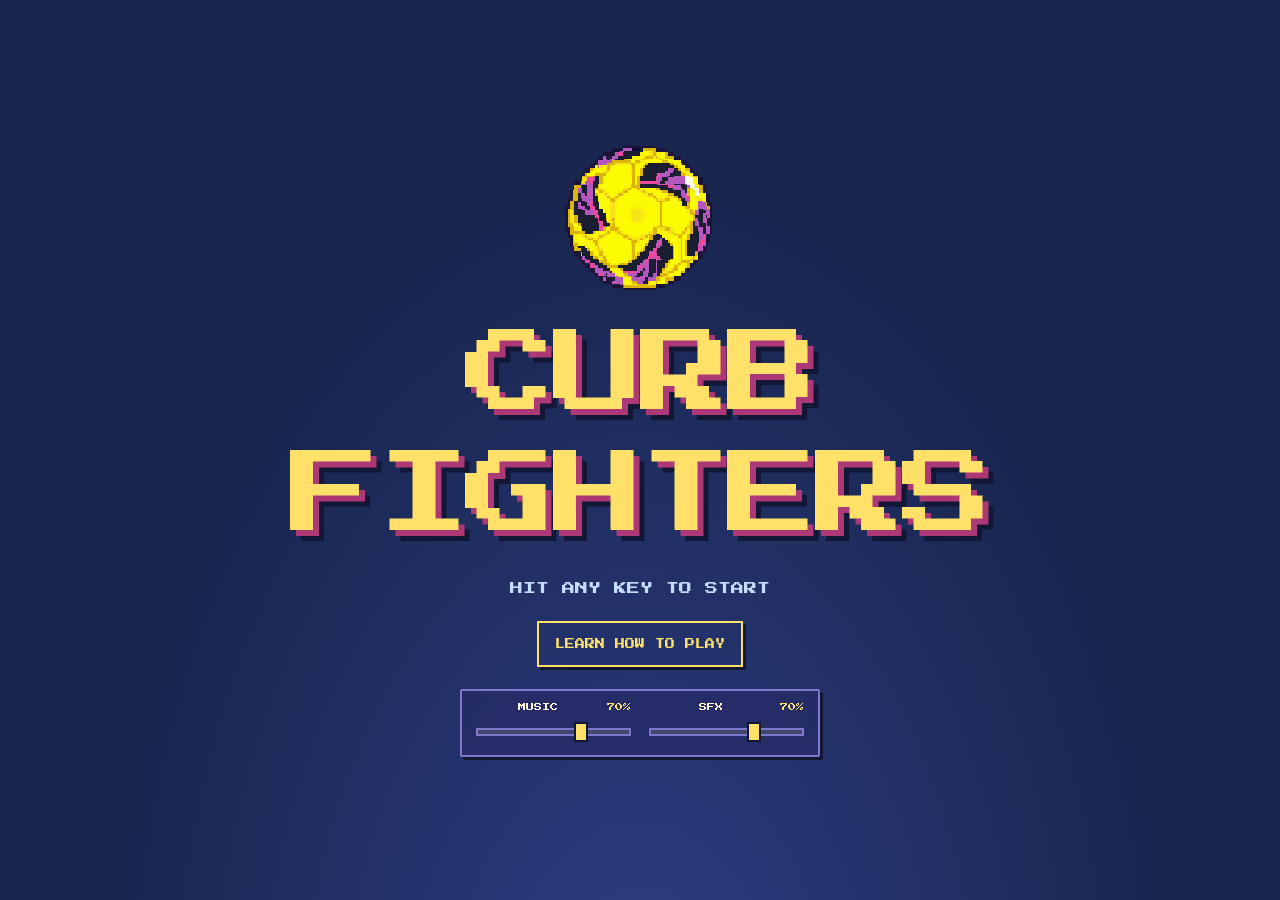
==== commit ae94844d: "Refresh Pinky unlock timing fix in index.html" ====
--- a/index.html
+++ b/index.html
@@ -154,6 +154,6 @@
 <script src="source/assets.js"></script>
 <script src="source/exclamations.js?v=20261119-syntax-fixed"></script>
 <script src="source/pinky-sprites.js?v=20261119-pinky-v1"></script>
-<script src="source/game.js?v=20261119-pinky-unlock-v1"></script>
+<script src="source/game.js?v=20261119-pinky-unlock-v2"></script>
 </body>
 </html>
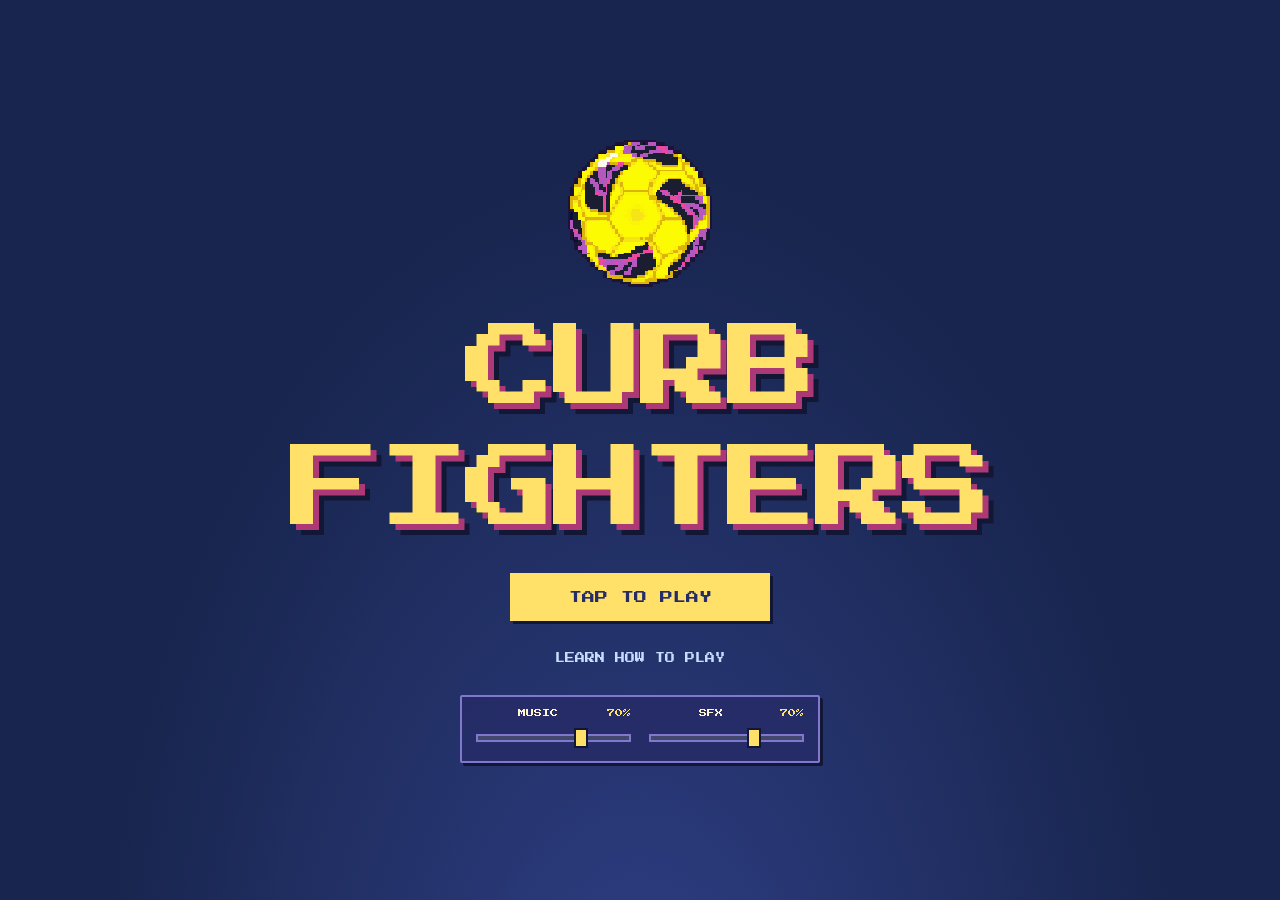
==== commit 52b0aecf: "Move TAP TO PLAY above unboxed LEARN HOW TO PLAY on index.html" ====
--- a/index.html
+++ b/index.html
@@ -20,7 +20,7 @@
 <link rel="icon" type="image/png" sizes="32x32" href="assets/built/favicon.png">
 <link rel="apple-touch-icon" href="assets/built/apple-touch-icon.png">
 <link rel="stylesheet" href="https://fonts.googleapis.com/css2?family=Press+Start+2P&family=VT323&display=swap">
-<link rel="stylesheet" href="source/style.css?v=20261119-learn-curbs">
+<link rel="stylesheet" href="source/style.css?v=20261119-boot-play-v1">
 </head>
 <body>
 <div class="rotate" role="status"><div class="spin" aria-hidden="true"><canvas id="rotate-arrows" width="48" height="48"></canvas><canvas id="rotate-ball" width="48" height="48"></canvas></div><strong>TURN TO PLAY</strong><p>Curb Fighters plays sideways.<br>Rotate your phone to landscape.</p></div>
@@ -28,8 +28,8 @@
 <section id="boot" class="screen boot" tabindex="0" aria-label="Curb Fighters. Press any key or tap to start.">
   <canvas id="boot-ball" class="boot-ball" width="96" height="96" aria-hidden="true"></canvas>
   <h1 class="logo"><span>CURB</span><span>FIGHTERS</span></h1>
-  <p id="boot-prompt" class="prompt">LOADING THE STREET…</p>
-  <button id="learn-open" class="btn ghost" type="button" aria-haspopup="dialog">Learn how to play</button>
+  <button id="boot-prompt" class="boot-play btn" type="button" disabled>LOADING THE STREET…</button>
+  <button id="learn-open" type="button" aria-haspopup="dialog">LEARN HOW TO PLAY</button>
   <div id="audio-panel" class="audio-panel panel">
     <button id="enable-audio" class="enable" type="button" hidden>ENABLE AUDIO</button>
     <label for="music-level"><span>MUSIC</span><output id="music-out" for="music-level">70%</output></label>
@@ -154,6 +154,6 @@
 <script src="source/assets.js"></script>
 <script src="source/exclamations.js?v=20261119-syntax-fixed"></script>
 <script src="source/pinky-sprites.js?v=20261119-pinky-v1"></script>
-<script src="source/game.js?v=20261119-pinky-unlock-v2"></script>
+<script src="source/game.js?v=20261119-boot-play-v1"></script>
 </body>
 </html>
--- a/source/style.css
+++ b/source/style.css
@@ -335,7 +335,26 @@
 .btn.ghost { background: none; color: var(--gold); }
 .btn:active { translate: 0 2px; box-shadow: 1px 1px 0 var(--shadow); }
 #learn-open, #learn .btn { text-transform: uppercase; }
-#learn-open { flex: none; }
+/* Opening-screen hierarchy: primary play button, quieter help link. */
+.boot #boot-prompt.boot-play {
+  flex: none; min-height: 48px; min-width: min(260px, 75vw);
+  padding: 11px 22px; margin: 0;
+  border: 2px solid var(--gold); background: var(--gold);
+  color: var(--panel-solid); box-shadow: 3px 3px 0 var(--shadow);
+  font: clamp(9px, min(1.5vw, 2.5vh), 13px)/1.5 var(--arcade);
+  animation: none; cursor: pointer;
+}
+.boot #boot-prompt.boot-play:not(:disabled) { animation: blink 1.5s steps(2) infinite; }
+.boot #boot-prompt.boot-play:disabled { opacity: .65; cursor: progress; }
+.boot #boot-prompt.boot-play:active { translate: 0 2px; box-shadow: 1px 1px 0 var(--shadow); }
+#learn-open {
+  flex: none; min-height: 30px; padding: 4px 8px;
+  border: 0; background: transparent; box-shadow: none;
+  color: var(--sky-text); font: clamp(8px, min(1.2vw, 2vh), 10px)/1.5 var(--arcade);
+  text-decoration: none;
+}
+#learn-open:hover, #learn-open:focus-visible { color: var(--gold); text-decoration: underline; }
+#learn-open:active { translate: none; box-shadow: none; }
 #learn[open] {
   display: flex; flex-direction: column; width: min(640px, calc(100% - var(--sl) - var(--sr) - 28px));
   max-height: calc(100dvh - var(--st) - var(--sb) - 28px); padding: 0;
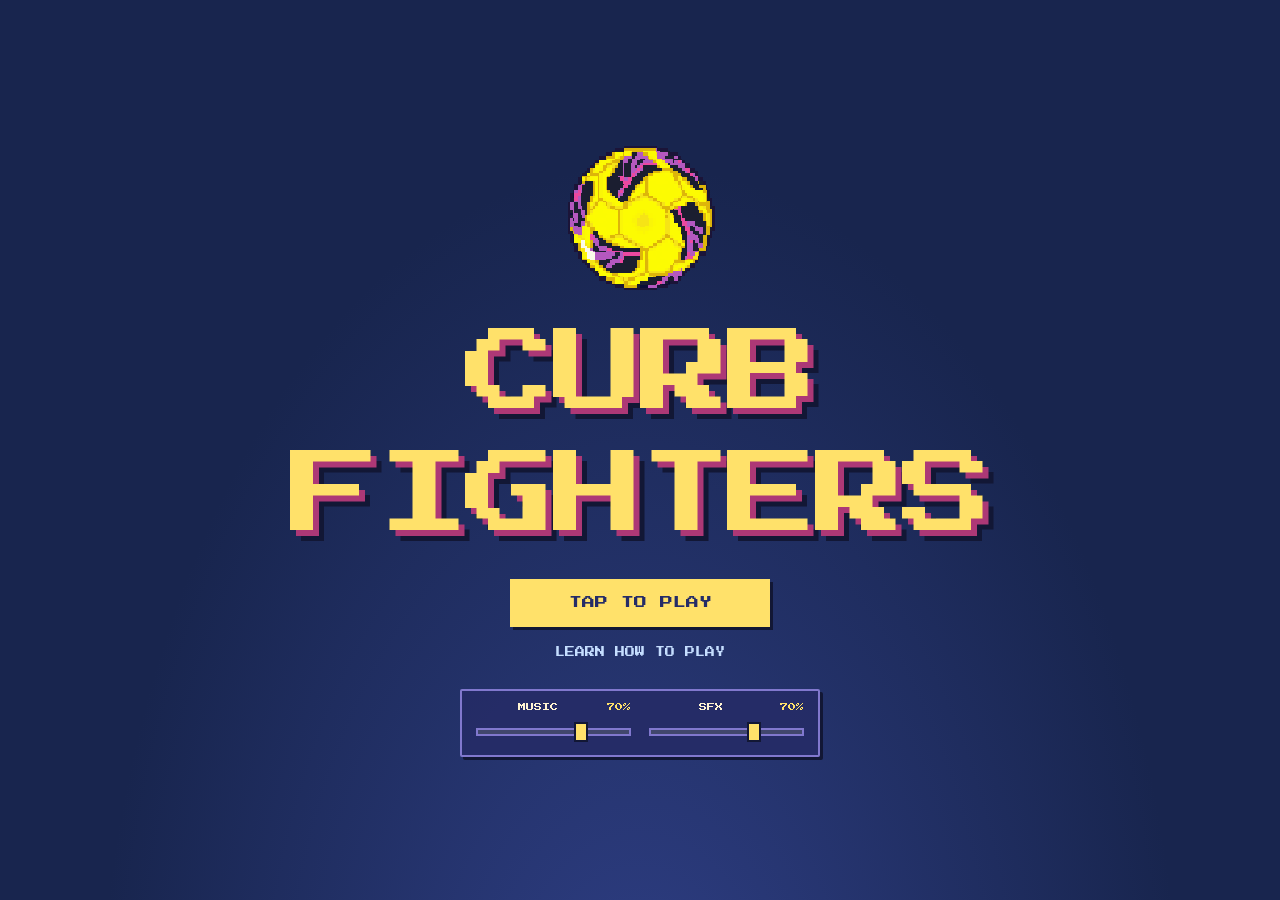
==== commit 9e52708f: "Delay showing both title-screen buttons in index.html" ====
--- a/index.html
+++ b/index.html
@@ -20,7 +20,7 @@
 <link rel="icon" type="image/png" sizes="32x32" href="assets/built/favicon.png">
 <link rel="apple-touch-icon" href="assets/built/apple-touch-icon.png">
 <link rel="stylesheet" href="https://fonts.googleapis.com/css2?family=Press+Start+2P&family=VT323&display=swap">
-<link rel="stylesheet" href="source/style.css?v=20261119-boot-play-v1">
+<link rel="stylesheet" href="source/style.css?v=20261119-boot-buttons-delay-v1">
 </head>
 <body>
 <div class="rotate" role="status"><div class="spin" aria-hidden="true"><canvas id="rotate-arrows" width="48" height="48"></canvas><canvas id="rotate-ball" width="48" height="48"></canvas></div><strong>TURN TO PLAY</strong><p>Curb Fighters plays sideways.<br>Rotate your phone to landscape.</p></div>
@@ -28,8 +28,10 @@
 <section id="boot" class="screen boot" tabindex="0" aria-label="Curb Fighters. Press any key or tap to start.">
   <canvas id="boot-ball" class="boot-ball" width="96" height="96" aria-hidden="true"></canvas>
   <h1 class="logo"><span>CURB</span><span>FIGHTERS</span></h1>
-  <button id="boot-prompt" class="boot-play btn" type="button" disabled>LOADING THE STREET…</button>
-  <button id="learn-open" type="button" aria-haspopup="dialog">LEARN HOW TO PLAY</button>
+  <div class="boot-actions">
+    <button id="boot-prompt" class="boot-play btn" type="button" disabled>LOADING THE STREET…</button>
+    <button id="learn-open" type="button" aria-haspopup="dialog">LEARN HOW TO PLAY</button>
+  </div>
   <div id="audio-panel" class="audio-panel panel">
     <button id="enable-audio" class="enable" type="button" hidden>ENABLE AUDIO</button>
     <label for="music-level"><span>MUSIC</span><output id="music-out" for="music-level">70%</output></label>
--- a/source/style.css
+++ b/source/style.css
@@ -335,6 +335,17 @@
 .btn.ghost { background: none; color: var(--gold); }
 .btn:active { translate: 0 2px; box-shadow: 1px 1px 0 var(--shadow); }
 #learn-open, #learn .btn { text-transform: uppercase; }
+/* Reveal both buttons only once the title's .55s delay + 1.05s spin finishes. */
+.boot-actions {
+  display: flex; flex-direction: column; align-items: center;
+  gap: clamp(4px, 1.2vh, 12px);
+  opacity: 0; visibility: hidden;
+  animation: boot-actions-appear .24s steps(4) 1.6s both;
+}
+@keyframes boot-actions-appear {
+  from { opacity: 0; visibility: hidden; transform: translateY(8px); }
+  to { opacity: 1; visibility: visible; transform: translateY(0); }
+}
 /* Opening-screen hierarchy: primary play button, quieter help link. */
 .boot #boot-prompt.boot-play {
   flex: none; min-height: 48px; min-width: min(260px, 75vw);
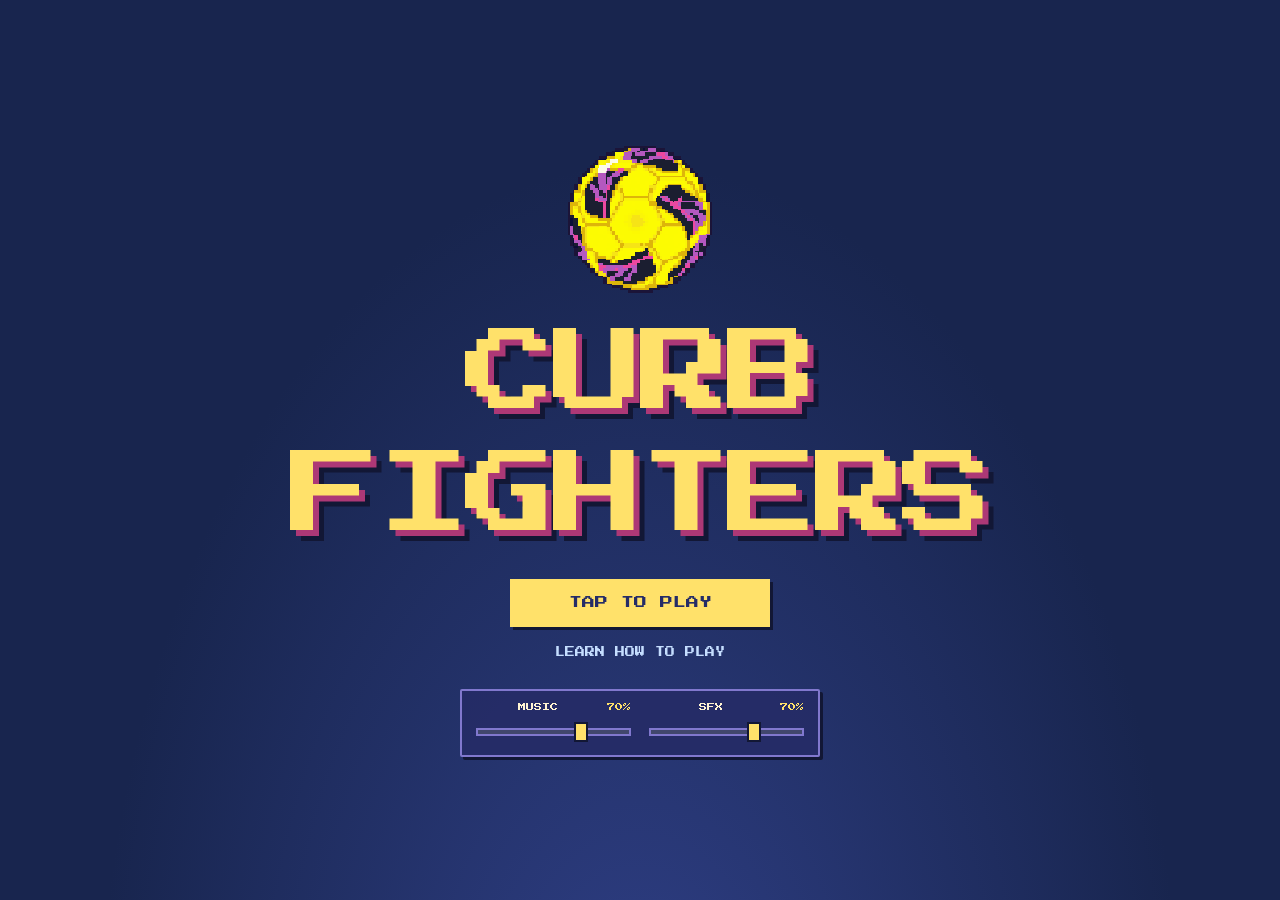
==== commit dfcd60c7: "Deploy fixed Pinky sprite sheet to index.html and bust stale caches" ====
--- a/index.html
+++ b/index.html
@@ -155,7 +155,7 @@
 <div class="fade" id="fade" aria-hidden="true"></div>
 <script src="source/assets.js"></script>
 <script src="source/exclamations.js?v=20261119-syntax-fixed"></script>
-<script src="source/pinky-sprites.js?v=20261119-pinky-v1"></script>
-<script src="source/game.js?v=20261119-boot-play-v1"></script>
+<script src="source/pinky-sprites.js?v=20261119-pinky-fullbody-v2"></script>
+<script src="source/game.js?v=20261119-pinky-fullbody-v2"></script>
 </body>
 </html>
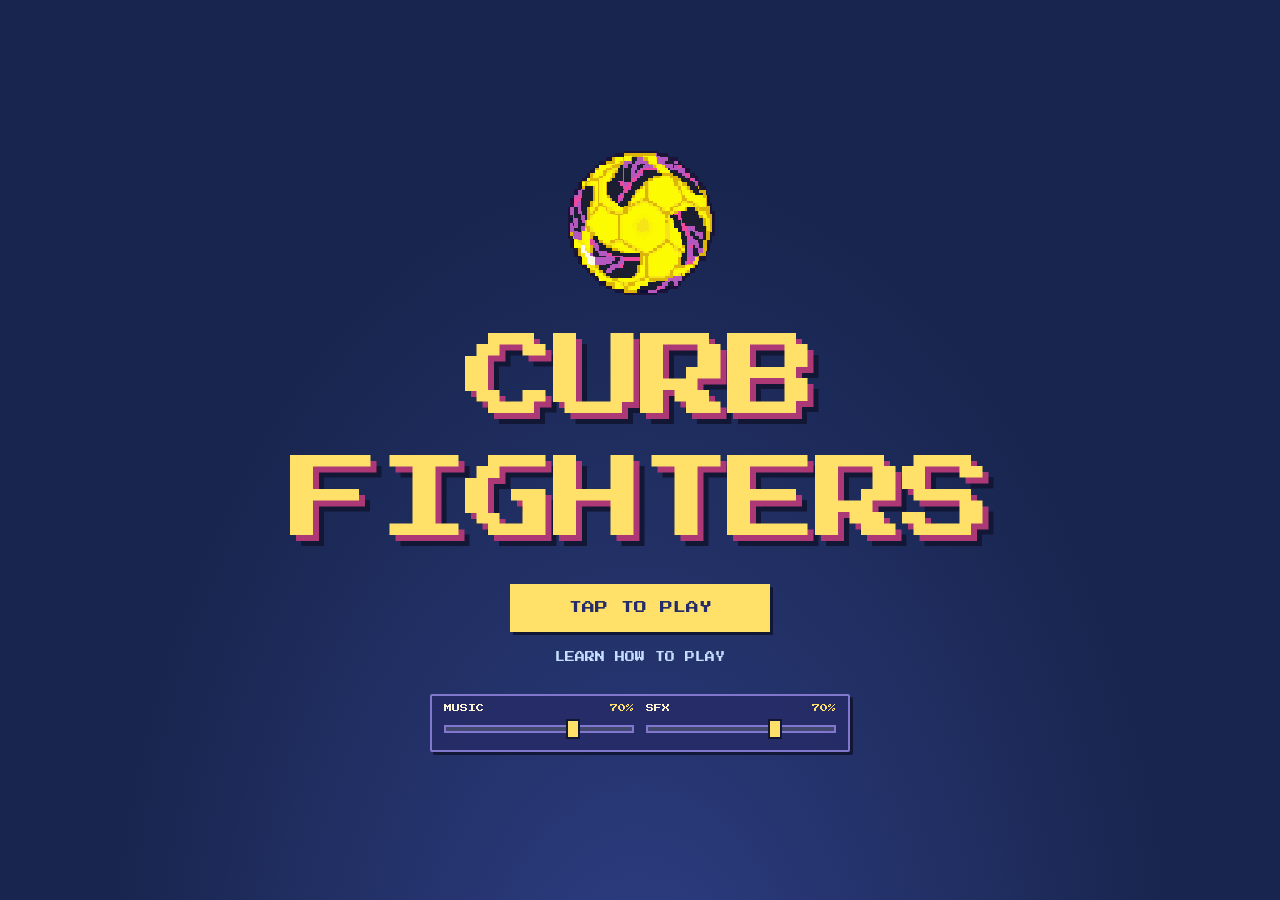
==== commit 7a7445b7: "Put intro audio controls on one row" ====
--- a/index.html
+++ b/index.html
@@ -20,7 +20,7 @@
 <link rel="icon" type="image/png" sizes="32x32" href="assets/built/favicon.png">
 <link rel="apple-touch-icon" href="assets/built/apple-touch-icon.png">
 <link rel="stylesheet" href="https://fonts.googleapis.com/css2?family=Press+Start+2P&family=VT323&display=swap">
-<link rel="stylesheet" href="source/style.css?v=20261119-boot-buttons-delay-v1">
+<link rel="stylesheet" href="source/style.css?v=20261119-intro-audio-row">
 </head>
 <body>
 <div class="rotate" role="status"><div class="spin" aria-hidden="true"><canvas id="rotate-arrows" width="48" height="48"></canvas><canvas id="rotate-ball" width="48" height="48"></canvas></div><strong>TURN TO PLAY</strong><p>Curb Fighters plays sideways.<br>Rotate your phone to landscape.</p></div>
@@ -34,10 +34,14 @@
   </div>
   <div id="audio-panel" class="audio-panel panel">
     <button id="enable-audio" class="enable" type="button" hidden>ENABLE AUDIO</button>
-    <label for="music-level"><span>MUSIC</span><output id="music-out" for="music-level">70%</output></label>
-    <label for="sfx-level"><span>SFX</span><output id="sfx-out" for="sfx-level">70%</output></label>
-    <input id="music-level" type="range" min="0" max="100" value="70" aria-label="Music volume" style="grid-column:1">
-    <input id="sfx-level" type="range" min="0" max="100" value="70" aria-label="Sound effects volume" style="grid-column:2">
+    <div class="volume">
+      <label for="music-level"><span>MUSIC</span><output id="music-out" for="music-level">70%</output></label>
+      <input id="music-level" type="range" min="0" max="100" value="70" aria-label="Music volume">
+    </div>
+    <div class="volume">
+      <label for="sfx-level"><span>SFX</span><output id="sfx-out" for="sfx-level">70%</output></label>
+      <input id="sfx-level" type="range" min="0" max="100" value="70" aria-label="Sound effects volume">
+    </div>
   </div>
 </section>
 
@@ -156,6 +160,6 @@
 <script src="source/assets.js"></script>
 <script src="source/exclamations.js?v=20261119-syntax-fixed"></script>
 <script src="source/pinky-sprites.js?v=20261119-pinky-fullbody-v2"></script>
-<script src="source/game.js?v=20261119-pinky-fullbody-v2"></script>
+<script src="source/game.js?v=20261119-pinky-fullbody-v3"></script>
 </body>
 </html>
--- a/source/style.css
+++ b/source/style.css
@@ -81,14 +81,15 @@
 .prompt { margin: 0; min-height: 1.6em; font: clamp(8px, min(1.5vw, 2.4vh), 13px)/1.6 var(--arcade); color: var(--sky-text); }
 .prompt.ready { animation: blink 1.1s steps(2) infinite; }
 .audio-panel {
-  display: grid; grid-template-columns: 1fr 1fr; gap: 4px 18px;
-  width: min(360px, 88vw); padding: 10px 14px 8px; cursor: default;
+  display: flex; align-items: center; flex: none; gap: 12px;
+  width: min(420px, 100%); padding: 6px 12px; cursor: default;
   animation: rise .4s steps(4) 1.1s both;
 }
-.audio-panel label { display: grid; grid-template-columns: 1fr auto; align-items: center; gap: 4px 8px; font: 8px/1.5 var(--arcade); color: var(--cream); }
+.audio-panel .volume { display: flex; flex-direction: column; flex: 1; min-width: 0; }
+.audio-panel label { display: flex; justify-content: space-between; gap: 4px; font: 8px/1.5 var(--arcade); color: var(--cream); }
 .audio-panel output { color: var(--gold); }
 .audio-panel .enable {
-  grid-column: 1 / -1; justify-self: center; margin-bottom: 4px;
+  flex: none; white-space: nowrap;
   min-height: 36px; padding: 6px 14px; border: 2px solid var(--gold); background: var(--gold); color: var(--panel-solid);
   font: 9px/1.4 var(--arcade); box-shadow: 2px 2px 0 var(--shadow);
 }
